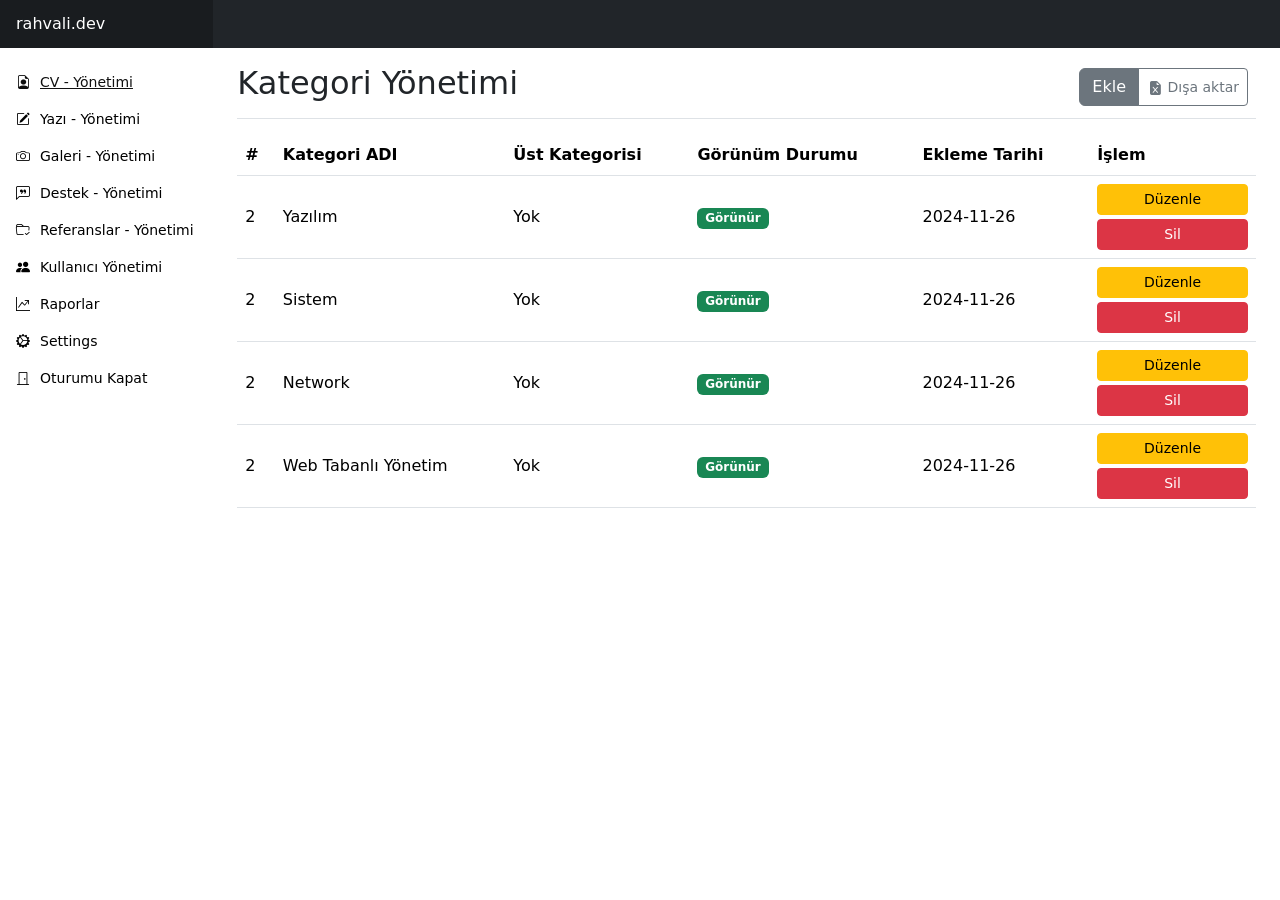
==== admin/management-blog-category-card.html @ ec1e1d46 "cvblog-admin-management-blog-category-design" ====
<!DOCTYPE html>
<html lang="en" data-bs-theme="light">

<head>
    <meta http-equiv="Content-Type" content="text/html; charset=UTF-8">
    <meta name="viewport" content="width=device-width, initial-scale=1">
    <title>Dashboard - Title</title>

    <link href="../assets/admin/css/bootstrap.min.css" rel="stylesheet">
    <link href="../assets/admin/css/bootstrap-icons.min.css" rel="stylesheet">
    <link href="../assets/admin/css/dashboard.css" rel="stylesheet">
</head>

<body>
    <header class="navbar sticky-top bg-dark flex-md-nowrap p-0">
        <!-- Sayfanın üst kısmında sabit navbar. -->
        <a class="navbar-brand col-md-3 col-lg-2 me-0 px-3 fs-6 text-white" href="#">rahvali.dev</a>
        <!-- Navbar başlık kısmı. -->
        <!-- Sidebar toggle -->
        <ul class="navbar-nav flex-row d-md-none">
            <li class="nav-item text-nowrap">
                <button class="nav-link px-3 text-white" type="button" data-bs-toggle="offcanvas"
                    data-bs-target="#sidebarMenu" aria-controls="sidebarMenu" aria-expanded="false"
                    aria-label="Toggle navigation">
                    <!-- Mobil cihazlarda sidebar açma/kapatma butonu. -->
                    <i class="bi bi-list-ul"></i>
                </button>
            </li>
        </ul>
    </header>

    <!-- side bar & Mobile - İÇERİK-->
    <div class="container-fluid">
        <div class="row">
            <!-- SIDEBAR -->
            <div class="sidebar col-md-3 col-lg-2 p-0 ">
                <div class="offcanvas-md offcanvas-end " tabindex="-1" id="sidebarMenu"
                    aria-labelledby="sidebarMenuLabel">
                    <div class="offcanvas-header">
                        <h5 class="offcanvas-title" id="sidebarMenuLabel">rahvali</h5>
                        <button type="button" class="btn-close" data-bs-dismiss="offcanvas"
                            data-bs-target="#sidebarMenu" aria-label="Close"></button>
                    </div>
                    <div class="offcanvas-body d-md-flex flex-column p-0 pt-lg-3 overflow-y-auto">
                        <ul class="nav flex-column">
                            <li class="nav-item">
                                <a class="nav-link d-flex align-items-center gap-2 active" href="management-cv.html">
                                    <i class="bi bi-file-earmark-person mb-1"></i>
                                    CV - Yönetimi
                                </a>
                            </li>
                            <li class="nav-item">
                                <a class="nav-link d-flex align-items-center gap-2" href="management-blog.html">
                                    <i class="bi bi-pencil-square mb-1"></i>
                                    Yazı - Yönetimi
                                </a>
                            </li>
                            <li class="nav-item">
                                <a class="nav-link d-flex align-items-center gap-2" href="management-gallery.html">
                                    <i class="bi bi-camera mb-1"></i>
                                    Galeri - Yönetimi
                                </a>
                            </li>
                            <li class="nav-item">
                                <a class="nav-link d-flex align-items-center gap-2" href="management-support.html">
                                    <i class="bi bi-chat-left-quote mb-1"></i>
                                    Destek - Yönetimi
                                </a>
                            </li>
                            <li class="nav-item">
                                <a class="nav-link d-flex align-items-center gap-2" href="management-reference.html">
                                    <i class="bi bi-folder-check mb-1"></i>
                                    Referanslar - Yönetimi
                                </a>
                            </li>
                            <li class="nav-item">
                                <a class="nav-link d-flex align-items-center gap-2" href="#">
                                    <i class="bi bi-people-fill  mb-1"></i>
                                    Kullanıcı Yönetimi
                                </a>
                            </li>
                            <li class="nav-item">
                                <a class="nav-link d-flex align-items-center gap-2" href="#">
                                    <i class="bi bi-graph-up-arrow mb-1"></i>
                                    Raporlar
                                </a>
                            </li>
                            <li class="nav-item">
                                <a class="nav-link d-flex align-items-center gap-2" href="#">
                                    <i class="bi bi-gear-wide-connected mb-1"></i>
                                    Settings
                                </a>
                            </li>
                            <li class="nav-item">
                                <a class="nav-link d-flex align-items-center gap-2" href="#">
                                    <i class="bi bi-door-closed mb-1"></i>
                                    Oturumu Kapat
                                </a>
                            </li>
                        </ul>
                    </div>
                </div>
            </div>

            <!-- İÇERİKLER -->
            <main class="col-md-9 ms-sm-auto col-lg-10 px-md-4">
                <!-- İÇERİK BAŞLIK -->
                <div
                    class="d-flex justify-content-between flex-wrap flex-md-nowrap align-items-center pt-3 pb-2 mb-3 border-bottom">
                    <h2>Kategori Yönetimi</h2>
                    <div class="btn-toolbar mb-2 mb-md-0">
                        <div class="btn-group me-2">
                            <a href="management-blog-category-card-create-edit.html" class="btn btn-secondary">Ekle</a>
                            <button type="button" class="btn btn-sm btn-outline-secondary">
                                <i class="bi bi-file-earmark-excel-fill"></i> Dışa aktar
                            </button>
                        </div>
                    </div>
                </div>

                <!-- İÇERİK GÖVDE -->
                <div class="row gy-4">
                    <div class="table-responsive">
                        <table class="table table align-middle">
                            <thead>
                                <th>#</th>
                                <th>Kategori ADI</th>
                                <th>Üst Kategorisi</th>
                                <th>Görünüm Durumu</th>
                                <th>Ekleme Tarihi</th>
                                <th>İşlem</th>
                            </thead>
                            <tbody>
                                <tr>
                                    <td>2</td>
                                    <td>Yazılım</td>
                                    <td>Yok</td>
                                    <td>
                                        <span class="badge bg-success">
                                            Görünür
                                        </span>
                                    </td>
                                    <td>2024-11-26</td>
                                    <td class="action-buttons">
                                        <a href="https://rifatrahvali.com.tr/ron/profile-card/1/edit"
                                            class="btn btn-sm btn-warning w-100">Düzenle</a>
                                        <form action="https://rifatrahvali.com.tr/ron/profile-card/1" method="POST"
                                            style="display:inline;">
                                            <input type="hidden" name="_token"
                                                value="L3rHCyFvI1lmyHNrTALomi7EpesFb7yzt241Jsvz" autocomplete="off">
                                            <input type="hidden" name="_method" value="DELETE"> <button type="submit"
                                                class="btn btn-sm btn-danger w-100 mt-1">Sil</button>
                                        </form>
                                    </td>
                                </tr>
                                <tr>
                                    <td>2</td>
                                    <td>Sistem</td>
                                    <td>Yok</td>
                                    <td>
                                        <span class="badge bg-success">
                                            Görünür
                                        </span>
                                    </td>
                                    <td>2024-11-26</td>
                                    <td class="action-buttons">
                                        <a href="https://rifatrahvali.com.tr/ron/profile-card/1/edit"
                                            class="btn btn-sm btn-warning w-100">Düzenle</a>
                                        <form action="https://rifatrahvali.com.tr/ron/profile-card/1" method="POST"
                                            style="display:inline;">
                                            <input type="hidden" name="_token"
                                                value="L3rHCyFvI1lmyHNrTALomi7EpesFb7yzt241Jsvz" autocomplete="off">
                                            <input type="hidden" name="_method" value="DELETE"> <button type="submit"
                                                class="btn btn-sm btn-danger w-100 mt-1">Sil</button>
                                        </form>
                                    </td>
                                </tr>
                                <tr>
                                    <td>2</td>
                                    <td>Network</td>
                                    <td>Yok</td>
                                    <td>
                                        <span class="badge bg-success">
                                            Görünür
                                        </span>
                                    </td>
                                    <td>2024-11-26</td>
                                    <td class="action-buttons">
                                        <a href="https://rifatrahvali.com.tr/ron/profile-card/1/edit"
                                            class="btn btn-sm btn-warning w-100">Düzenle</a>
                                        <form action="https://rifatrahvali.com.tr/ron/profile-card/1" method="POST"
                                            style="display:inline;">
                                            <input type="hidden" name="_token"
                                                value="L3rHCyFvI1lmyHNrTALomi7EpesFb7yzt241Jsvz" autocomplete="off">
                                            <input type="hidden" name="_method" value="DELETE"> <button type="submit"
                                                class="btn btn-sm btn-danger w-100 mt-1">Sil</button>
                                        </form>
                                    </td>
                                </tr>
                                <tr>
                                    <td>2</td>
                                    <td>Web Tabanlı Yönetim</td>
                                    <td>Yok</td>
                                    <td>
                                        <span class="badge bg-success">
                                            Görünür
                                        </span>
                                    </td>
                                    <td>2024-11-26</td>
                                    <td class="action-buttons">
                                        <a href="https://rifatrahvali.com.tr/ron/profile-card/1/edit"
                                            class="btn btn-sm btn-warning w-100">Düzenle</a>
                                        <form action="https://rifatrahvali.com.tr/ron/profile-card/1" method="POST"
                                            style="display:inline;">
                                            <input type="hidden" name="_token"
                                                value="L3rHCyFvI1lmyHNrTALomi7EpesFb7yzt241Jsvz" autocomplete="off">
                                            <input type="hidden" name="_method" value="DELETE"> <button type="submit"
                                                class="btn btn-sm btn-danger w-100 mt-1">Sil</button>
                                        </form>
                                    </td>
                                </tr>
                            </tbody>
                        </table>
                    </div>
                </div>


            </main>

        </div>
    </div>

    <script src="../assets/admin/js/bootstrap.bundle.min.js"></script>
    <script src="../assets/admin/js/dashboard.js"></script>
</body>

</html>
---- assets/admin/css/dashboard.css ----
html {
  overflow-y: scroll;
  /* Her zaman dikey kaydÄ±rma Ã§ubuÄŸunu gÃ¶ster */
}
.bi {
  display: inline-block;
  width: 1rem;
  height: 1rem;
}

/*
 * Sidebar
 */

@media (min-width: 768px) {
  .sidebar .offcanvas-lg {
    position: -webkit-sticky;
    position: sticky;
    top: 48px;
  }
}


.sidebar .nav-link {
  font-size: .875rem;
  font-weight: 500;
  color: #000;
}

.sidebar .nav-link.active {
  color: #101010;
  text-decoration: underline;
}

.sidebar-heading {
  font-size: .75rem;
}

/*
 * Navbar
 */

.navbar-brand {
  padding-top: .75rem;
  padding-bottom: .75rem;
  background-color: rgba(0, 0, 0, .25);
}

.navbar .form-control {
  padding: .75rem 1rem;
}

.bd-placeholder-img {
  font-size: 1.125rem;
  text-anchor: middle;
  -webkit-user-select: none;
  -moz-user-select: none;
  user-select: none;
}

@media (min-width: 768px) {
  .bd-placeholder-img-lg {
    font-size: 3.5rem;
  }
}

.b-example-divider {
  width: 100%;
  height: 3rem;
  background-color: rgba(0, 0, 0, .1);
  border: solid rgba(0, 0, 0, .15);
  border-width: 1px 0;
  box-shadow: inset 0 .5em 1.5em rgba(0, 0, 0, .1), inset 0 .125em .5em rgba(0, 0, 0, .15);
}

.b-example-vr {
  flex-shrink: 0;
  width: 1.5rem;
  height: 100vh;
}

.bi {
  vertical-align: -.125em;
  fill: currentColor;
}

.nav-scroller {
  position: relative;
  z-index: 2;
  height: 2.75rem;
  overflow-y: hidden;
}

.nav-scroller .nav {
  display: flex;
  flex-wrap: nowrap;
  padding-bottom: 1rem;
  margin-top: -1px;
  overflow-x: auto;
  text-align: center;
  white-space: nowrap;
  -webkit-overflow-scrolling: touch;
}

.btn-bd-primary {
  --bd-violet-bg: #712cf9;
  --bd-violet-rgb: 112.520718, 44.062154, 249.437846;

  --bs-btn-font-weight: 600;
  --bs-btn-color: var(--bs-white);
  --bs-btn-bg: var(--bd-violet-bg);
  --bs-btn-border-color: var(--bd-violet-bg);
  --bs-btn-hover-color: var(--bs-white);
  --bs-btn-hover-bg: #6528e0;
  --bs-btn-hover-border-color: #6528e0;
  --bs-btn-focus-shadow-rgb: var(--bd-violet-rgb);
  --bs-btn-active-color: var(--bs-btn-hover-color);
  --bs-btn-active-bg: #5a23c8;
  --bs-btn-active-border-color: #5a23c8;
}

.bd-mode-toggle {
  z-index: 1500;
}

.bd-mode-toggle .dropdown-menu .active .bi {
  display: block !important;
}
.custom-card {
  border: 1px solid #dee2e6; /* Köşeli kart */
  border-radius: 0; /* Köşe yuvarlamayı kaldırır */
  padding: 20px;
  transition: transform 0.2s ease, box-shadow 0.2s ease;
}

.custom-card:hover {
  transform: scale(1.02); /* Hoverda büyütme efekti */
  box-shadow: 0 4px 8px rgba(0, 0, 0, 0.1); /* Hafif gölge efekti */
}

.custom-card-title a {
  text-decoration: none; /* Alt çizgiyi kaldırır */
  color: #000; /* Siyah renk */
}

.custom-card-title a:hover {
  text-decoration: underline; /* Hoverda alt çizgi ekler */
}

/* Responsive Ayarlar */
@media (max-width: 992px) {

}

/* GALLERY */

.feature-icon {
  width: 4rem;
  height: 4rem;
  border-radius: .75rem;
}

.icon-square {
  width: 3rem;
  height: 3rem;
  border-radius: .75rem;
}


.feature-icon-small {
  width: 3rem;
  height: 3rem;
}
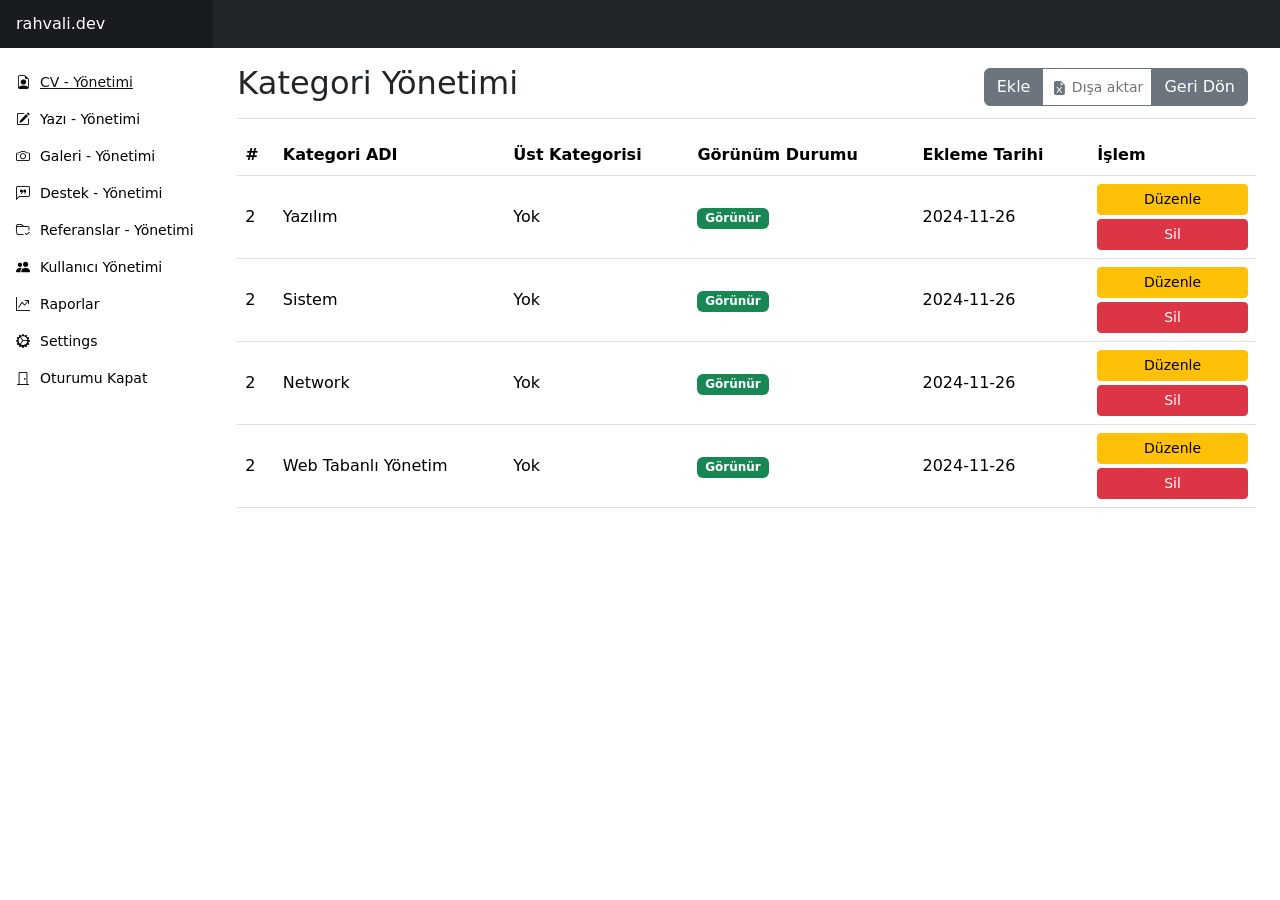
==== commit 258f50f3: "cvblog-admin-management-blog-article-design" ====
--- a/admin/management-blog-category-card.html
+++ b/admin/management-blog-category-card.html
@@ -114,6 +114,7 @@
                             <button type="button" class="btn btn-sm btn-outline-secondary">
                                 <i class="bi bi-file-earmark-excel-fill"></i> Dışa aktar
                             </button>
+                            <a href="management-blog.html" class="btn btn-secondary">Geri Dön</a>
                         </div>
                     </div>
                 </div>
